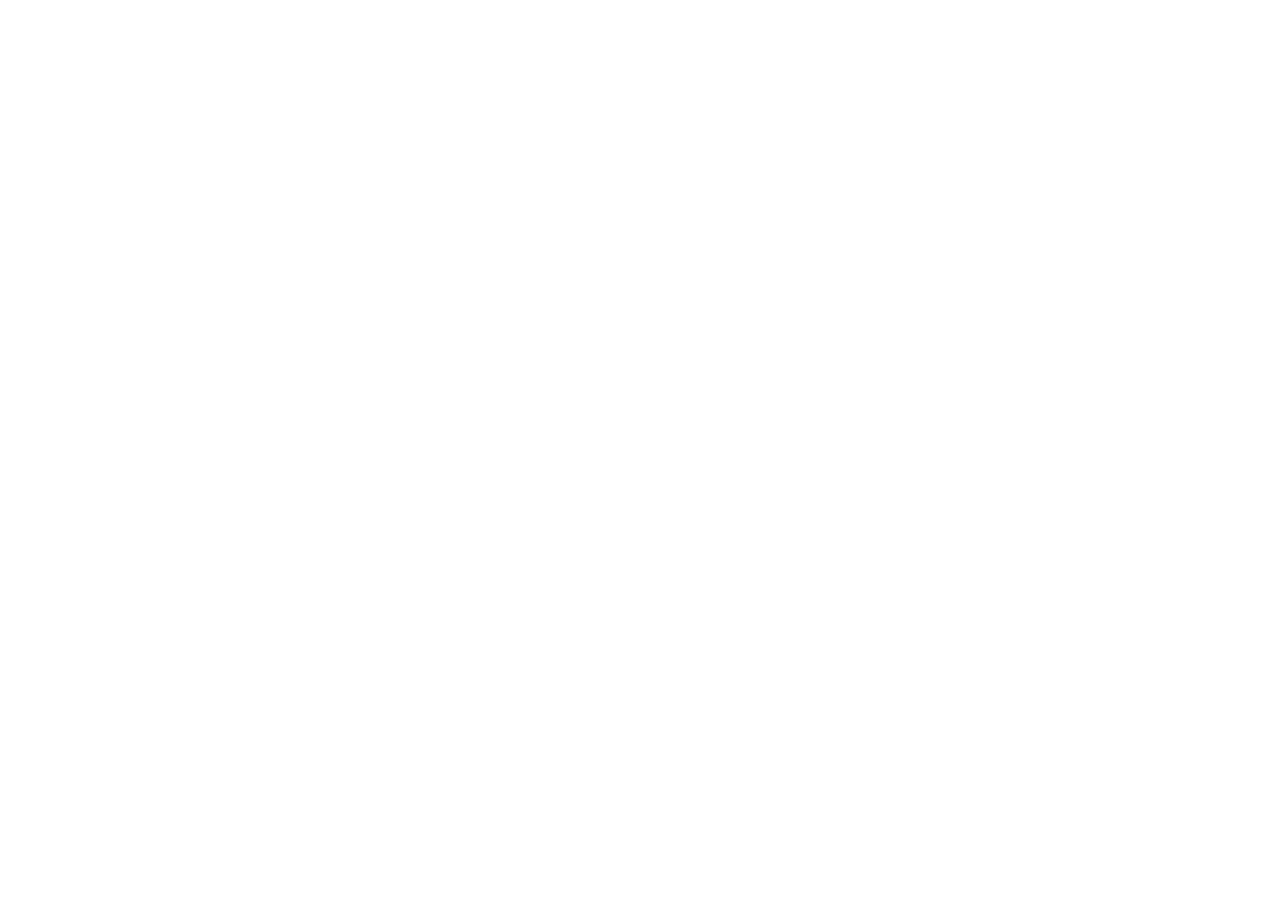
==== index.html @ 3b470f63 "Comienzo del proyecto" ====
<!DOCTYPE html>
<html lang="en">
<head>
    <meta charset="UTF-8">
    <meta http-equiv="X-UA-Compatible" content="IE=edge">
    <meta name="viewport" content="width=device-width, initial-scale=1.0">
    <title>Document</title>
    <link rel="preconnect" href="https://fonts.googleapis.com">
    <link rel="preconnect" href="https://fonts.gstatic.com" crossorigin>
    <link href="https://fonts.googleapis.com/css2?family=Quicksand:wght@300;500;700&display=swap" rel="stylesheet">
</head>
<body>
    
</body>
</html>
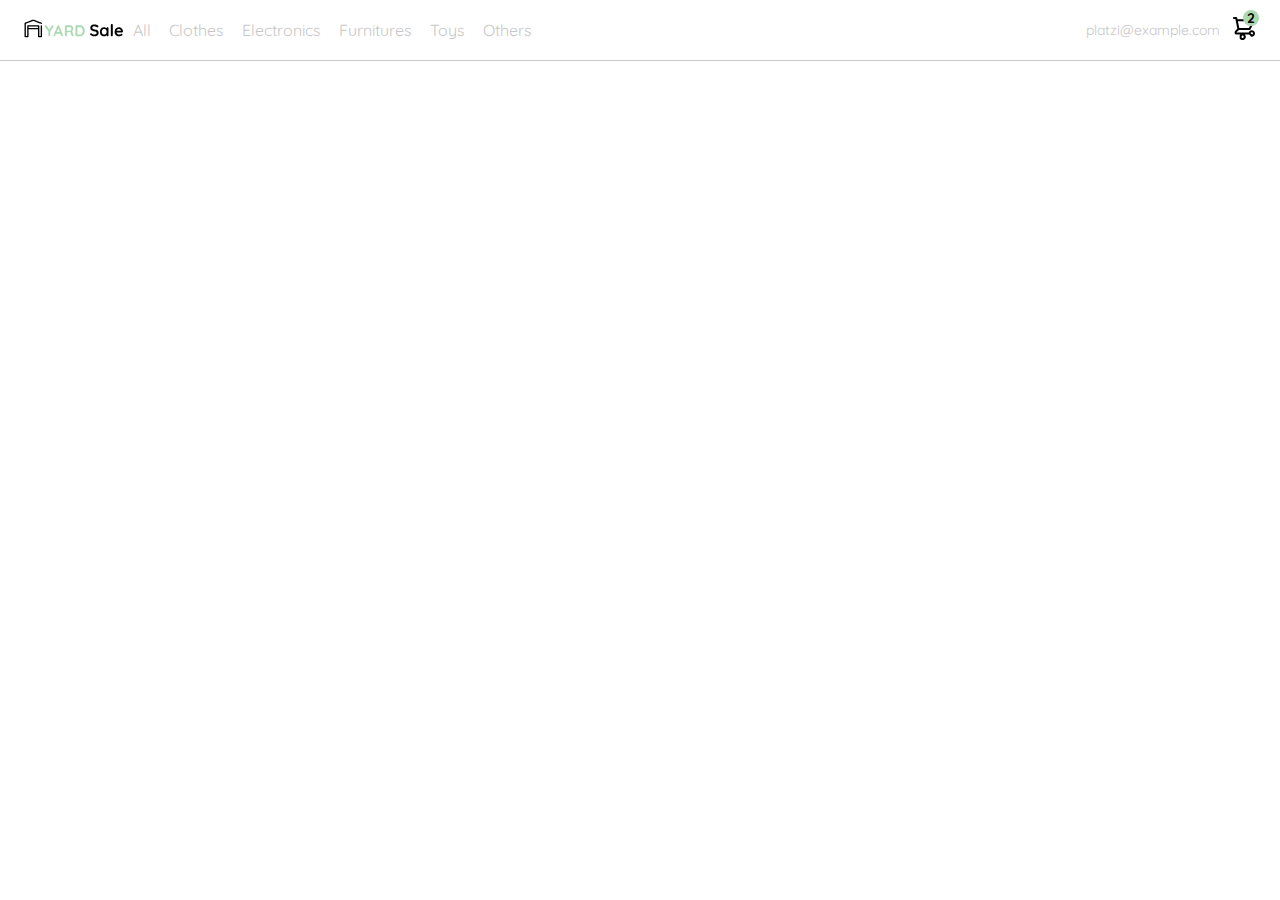
==== commit 0226dc14: "Agregando JS, desde el curso practico de JS" ====
--- a/index.html
+++ b/index.html
@@ -4,12 +4,66 @@
     <meta charset="UTF-8">
     <meta http-equiv="X-UA-Compatible" content="IE=edge">
     <meta name="viewport" content="width=device-width, initial-scale=1.0">
-    <title>Document</title>
+    <title>YardSale: tienda online de cositas chidas</title>
+    <link rel="stylesheet" href="/CSS/style-navbar.css">
+    <link rel="stylesheet" href="CSS/style-menu-desktop.css">
     <link rel="preconnect" href="https://fonts.googleapis.com">
     <link rel="preconnect" href="https://fonts.gstatic.com" crossorigin>
     <link href="https://fonts.googleapis.com/css2?family=Quicksand:wght@300;500;700&display=swap" rel="stylesheet">
+    <link rel="stylesheet" href="/CSS/style-desktop-navbar.css" media="(max-width: 640px)">
+    <link rel="stylesheet" href="./CSS/style-desktop-pagina-inicio.css" media="(max-width: 640px)">
+    
 </head>
 <body>
-    
+    <nav>
+        <img src="/Asset/icons/icon_menu.svg" alt="menu" class="menu">
+
+        <div class="navbar-left">
+            <img src="/Asset/logos/logo_yard_sale.svg" alt="logo" class="logo">
+            <ul> 
+                <li>
+                    <a href="/">All</a>
+                </li>
+                <li>
+                    <a href="">Clothes</a>
+                </li>
+                <li>
+                    <a href="">Electronics</a>
+                </li>
+                <li>
+                    <a href="">Furnitures</a>
+                </li>
+                <li>
+                    <a href="">Toys</a>
+                </li>
+                <li>
+                    <a href="">Others</a>
+                </li>
+            </ul>
+        </div>
+        <div class="navbar-right">
+            <ul>
+                <li class="navbar-email">platzi@example.com</li>
+                <li class="navbar-shopping-cart">
+                    <img src="/Asset/icons/icon_shopping_cart.svg" alt="shopping-cart">
+                    <div>2</div>
+                </li>
+            </ul>
+        </div>
+        <div class="desktop-menu inactive">
+            <ul>
+                <li>
+                    <a href="/" class="title">My orders</a>
+                </li>
+                <li>
+                    <a href="/">My account</a>
+                </li>
+                <li>
+                    <a href="/">Sign out</a>
+                </li>
+            </ul>
+        </div> 
+    </nav>
+    <script src="/main.js"></script>
 </body>
 </html>--- a/CSS/style-navbar.css
+++ b/CSS/style-navbar.css
@@ -0,0 +1,82 @@
+:root {
+    --very-light-pink: #c7c7c7;
+    --white : #FFFFFF;
+    --black : #000000;
+    --hospital-green : #acd9b2;
+    --text-input-field :#F7F7F7;
+    --dark : #232830; 
+    --sm: 14px;
+    --md: 16px;
+    --lg: 18px;
+}
+html {
+    font-size: 62.5%;
+    font-family: 'Quicksand', sans-serif;
+}
+body {
+    margin: 0;
+}
+nav {
+    display: flex;
+    justify-content: space-between;
+    padding: 0 24px;
+    border-bottom: 1px solid var(--very-light-pink);
+}
+.menu {
+    display: none;
+}
+.logo {
+    width: 100px;
+}
+.navbar-left{
+    display: flex;
+}
+.navbar-left ul {
+    margin-left: 12px;
+    font-size: var(--md);
+}
+.navbar-left ul li a,
+.navbar-right ul li a {
+    text-decoration: none;
+    color: var(--very-light-pink);
+    border: 1px solid var(--white);
+    padding: 8px;
+    border-radius: 8px;
+} 
+.navbar-left ul li a:hover,
+.navbar-right ul li a:hover {
+    border: 1px solid var(--hospital-green);
+    color: var(--hospital-green);
+} 
+.navbar-left ul,
+.navbar-right ul {
+    list-style: none;
+    padding: 0;
+    margin: 0;
+    display: flex;
+    align-items: center;
+    height: 60px;
+}
+.navbar-email {
+    color: var(--very-light-pink);
+    cursor: pointer;
+    font-size: var(--sm);
+    margin-right: 12px;
+}
+.navbar-shopping-cart {
+    position: relative;
+}
+.navbar-shopping-cart div {
+    width: 16px;
+    height: 16px;
+    background-color: var(--hospital-green);
+    border-radius: 50%;
+    font-size: var(--sm);
+    font-weight: bold;
+    position: absolute;
+    top: -6px;
+    right: -3px;
+    display: flex;
+    justify-content: center;
+    align-items: center;
+}
--- a/CSS/style-menu-desktop.css
+++ b/CSS/style-menu-desktop.css
@@ -0,0 +1,59 @@
+:root {
+    --very-light-pink: #c7c7c7;
+    --white : #FFFFFF;
+    --black : #000000;
+    --hospital-green : #acd9b2;
+    --text-input-field :#F7F7F7;
+    --dark : #232830; 
+    --sm: 14px;
+    --md: 16px;
+    --lg: 18px;
+}
+html {
+    font-size: 62.5%;
+    font-family: 'Quicksand', sans-serif;
+}
+body {
+    margin: 0;
+}
+.inactive {
+    display: none;
+}
+.desktop-menu  {
+    position: absolute;
+    top: 65px;
+    right: 60px;
+    background: var(--white);
+    width: 100px;
+    height: auto;
+    border: 1px solid var(--very-light-pink);
+    border-radius: 6px;
+    padding: 20px 20px 0 20px;
+}
+.desktop-menu ul {
+    list-style: none;
+    padding: 0;
+    margin: 0;
+}
+.desktop-menu ul li {
+    text-align: end;
+}
+.desktop-menu ul li:nth-child(1),
+.desktop-menu ul li:nth-child(2) {
+    font-weight: bold;
+}
+.desktop-menu ul li:last-child {
+    padding-top: 20px;
+    border-top: 1px solid var(--very-light-pink);
+}
+.desktop-menu ul li:last-child a {
+    color: var(--hospital-green);
+    font-size: var(--sm);
+}
+.desktop-menu ul li a {
+    color: var(--black);
+    font-size: var(--md);
+    text-decoration: none;
+    margin-bottom: 20px;
+    display: inline-block ;
+}--- a/CSS/style-desktop-navbar.css
+++ b/CSS/style-desktop-navbar.css
@@ -0,0 +1,10 @@
+.menu {
+    display: block;
+
+}
+.navbar-left ul {
+    display: none;
+}
+.navbar-email {
+    display: none;
+}
--- a/CSS/style-desktop-pagina-inicio.css
+++ b/CSS/style-desktop-pagina-inicio.css
@@ -0,0 +1,10 @@
+.cards-container {
+    grid-template-columns: repeat(auto-fill, 140px);
+}
+.product-card {
+    width: 140px;
+}
+.product-card img {
+    width: 140px;
+    height: 140px;
+}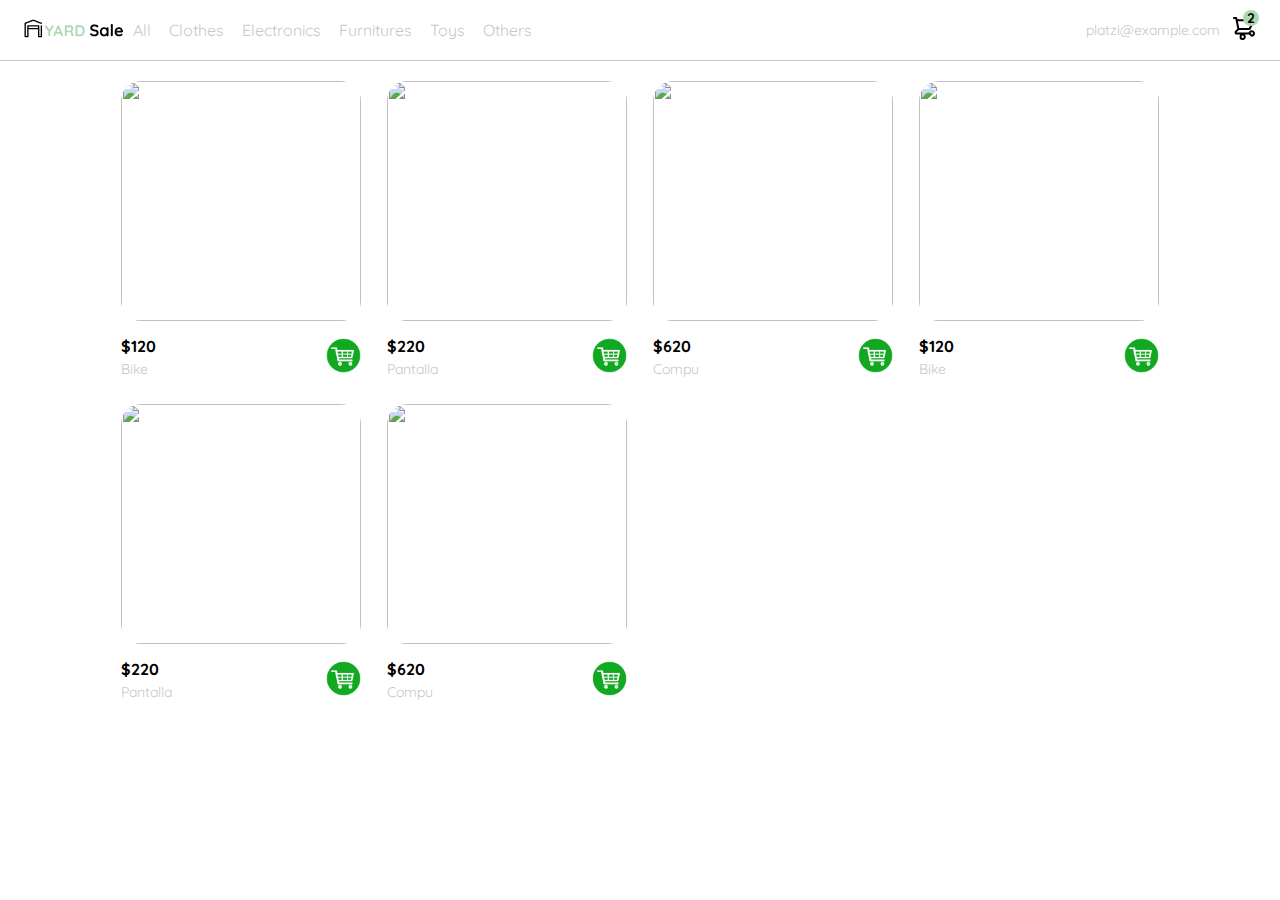
==== commit 58275336: "Listas de productos con JS, con el curso practico de JS" ====
--- a/index.html
+++ b/index.html
@@ -7,10 +7,15 @@
     <title>YardSale: tienda online de cositas chidas</title>
     <link rel="stylesheet" href="/CSS/style-navbar.css">
     <link rel="stylesheet" href="CSS/style-menu-desktop.css">
+    <link rel="stylesheet" href="CSS/style-menu-mobile.css">
+    <link rel="stylesheet" href="/CSS/style-carrito-compra.css">
+    <link rel="stylesheet" href="CSS/style-pagina-inicio.css">
     <link rel="preconnect" href="https://fonts.googleapis.com">
     <link rel="preconnect" href="https://fonts.gstatic.com" crossorigin>
     <link href="https://fonts.googleapis.com/css2?family=Quicksand:wght@300;500;700&display=swap" rel="stylesheet">
     <link rel="stylesheet" href="/CSS/style-desktop-navbar.css" media="(max-width: 640px)">
+    <link rel="stylesheet" href="/CSS/style-mobile-menu-media.css"media="(min-width: 641px)">
+    <link rel="stylesheet" href="/CSS/style-desktop-carrito-compra.css" media="(max-width: 640px)">
     <link rel="stylesheet" href="./CSS/style-desktop-pagina-inicio.css" media="(max-width: 640px)">
     
 </head>
@@ -63,7 +68,115 @@
                 </li>
             </ul>
         </div> 
+        <div class="mobile-menu inactive">
+            <ul>
+                <li>
+                    <a href="/" class="title">CATEGORIES</a>
+                </li>
+                <li>
+                    <a href="/">All</a>
+                </li>
+                <li>
+                    <a href="/">Clothes</a>
+                </li>
+                <li>
+                    <a href="/">Electronics</a>
+                </li>
+                <li>
+                    <a href="/">Furnitures</a>
+                </li>
+                <li>
+                    <a href="/">Toys</a>
+                </li>
+                <li>
+                    <a href="/">Others</a>
+                </li>
+                <li>
+                    <a href="/">Sign out</a>
+                </li>
+            </ul>
+            <ul>
+                <li>
+                    <a href="/">My orders</a>
+                </li>
+                <li>
+                    <a href="/">My account</a>
+                </li>
+            </ul>
+            <ul class="info-account">
+                <li>
+                    <a href="/" class="email">platzi@gmail.com</a>
+                </li>
+                <li>
+                    <a href="/" class="sign-out">Sign out</a>
+                </li>
+            </ul>
+        </div>
     </nav>
+    <aside class="product-detail inactive">
+        <div class="title-container">
+            <img src="/Asset/icons/flechita.svg" alt="arrow">
+            <p class="title">My order</p>
+             
+        </div>
+        <div class="my-order-content">
+
+            <div class="shopping-cart">
+                <figure>
+                    <img src="https://images.pexels.com/photos/276517/pexels-photo-276517.jpeg?auto=compress&cs=tinysrgb&dpr=2&h=650&w=940" alt="bike">
+                </figure>
+                <p>Bike</p>
+                <p>$30.00</p>
+                <img src="/Asset/icons/icon_close.png" alt="close">
+            </div>
+            <div class="shopping-cart">
+                <figure>
+                    <img src="https://images.pexels.com/photos/276517/pexels-photo-276517.jpeg?auto=compress&cs=tinysrgb&dpr=2&h=650&w=940" alt="bike">
+                </figure>
+                <p>Bike</p>
+                <p>$30.00</p>
+                <img src="/Asset/icons/icon_close.png" alt="close">
+            </div>
+            <div class="shopping-cart">
+                <figure>
+                    <img src="https://images.pexels.com/photos/276517/pexels-photo-276517.jpeg?auto=compress&cs=tinysrgb&dpr=2&h=650&w=940" alt="bike">
+                </figure>
+                <p>Bike</p>
+                <p>$30.00</p>
+                <img src="/Asset/icons/icon_close.png" alt="close">
+            </div>
+
+            <div class="order">
+                <p>
+                    <span>Total</span>
+                </p>
+                <p>$560.00</p>
+            </div>
+            <button class="primary-button">
+                Checkout
+            </button>
+        </div>
+    </aside>
+    <section class="main-container">
+        <div class="cards-container">
+
+            <!-- <div class="product-card">
+                <img src="https://images.pexels.com/photos/276517/pexels-photo-276517.jpeg?auto=compress&cs=tinysrgb&dpr=2&h=650&w=940"
+                    alt="">
+                <div class="product-info">
+                    <div>
+                        <p>$120,00</p>
+                        <p>Bike</p>
+                    </div>
+                    <figure>
+                        <img src="/Asset/icons/istockphoto-898475764-170667a.jpg" alt="">
+                    </figure>
+                   
+                </div>
+            </div> -->
+            
+        </div>
+    </section>
     <script src="/main.js"></script>
 </body>
 </html>--- a/CSS/style-menu-mobile.css
+++ b/CSS/style-menu-mobile.css
@@ -0,0 +1,53 @@
+:root {
+    --very-light-pink: #c7c7c7;
+    --white : #FFFFFF;
+    --black : #000000;
+    --hospital-green : #acd9b2;
+    --text-input-field :#F7F7F7;
+    --dark : #232830; 
+    --sm: 14px;
+    --md: 16px;
+    --lg: 18px;
+}
+html {
+    font-size: 62.5%;
+    font-family: 'Quicksand', sans-serif;
+}
+body {
+    margin: 0;
+}
+
+.mobile-menu {
+    background-color: var(--white);
+    position: absolute;
+    top: 60px;
+    padding: 24px;
+}
+.mobile-menu a {
+    text-decoration: none;
+    color: var(--black);
+    font-weight: bold;
+    font-size: var(--md);
+}
+.mobile-menu ul {
+    padding: 0;
+    margin: 24px 0 0;
+    list-style: none;
+}
+.mobile-menu ul:nth-child(1) {
+    border-bottom: 1px solid var(--very-light-pink);
+}
+.mobile-menu ul li {
+    margin-bottom: 24px;
+}
+.mobile-menu .email {
+    font-size: var(--sm);
+    font-weight: 300;
+}
+.mobile-menu .sign-out {
+    color: var(--hospital-green);
+    font-size: var(--sm);
+}
+.mobile-menu .info-account {
+    margin-top: 90px;
+}
--- a/CSS/style-carrito-compra.css
+++ b/CSS/style-carrito-compra.css
@@ -0,0 +1,96 @@
+:root {
+    --very-light-pink: #c7c7c7;
+    --white : #FFFFFF;
+    --black : #000000;
+    --hospital-green : #acd9b2;
+    --text-input-field :#F7F7F7;
+    --dark : #232830; 
+    --sm: 14px;
+    --md: 16px;
+    --lg: 18px;
+}
+html {
+    font-size: 62.5%;
+    font-family: 'Quicksand', sans-serif;
+}
+body {
+    margin: 0;
+}
+.product-detail {
+    background-color: var(--white);
+    width: 360px;
+    padding: 0px 24px;
+    box-sizing: border-box;
+    position: absolute;
+    right: 0;
+}
+.title-container {
+    display: flex;
+}
+.title-container img {
+    transform: rotate(180deg);
+    margin-right: 14px;
+}
+.title{
+    font-size: var(--lg);
+    font-weight: bold;
+}
+.order {
+    display: grid;
+    grid-template-columns: auto 1fr;
+    gap: 16px;
+    align-items: center;
+    background-color: var(--text-input-field);
+    margin-bottom: 24px;
+    border-radius: 8px;
+    padding: 0 24px;
+}
+.order p:nth-child(1) {
+    display: flex;
+    flex-direction: column;
+}
+.order p span:nth-child(1) {
+    font-size: var(--md);
+    font-weight: bold;
+}
+
+.order p:nth-child(2) {
+    text-align: end;
+    font-size: var(--md);
+    font-weight: bold;
+}
+.shopping-cart {
+    display: grid;
+    grid-template-columns: auto 1fr auto auto;
+    gap: 16px;
+    margin-bottom: 24px;
+    align-items: center;
+}
+.shopping-cart figure {
+    margin: 0;
+}
+.shopping-cart figure img {
+    width: 70px;
+    height: 70px;
+    border-radius: 20px;
+    object-fit: cover;
+}
+.shopping-cart p:nth-child(2) {
+    color: var(--very-light-pink);
+
+}
+.shopping-cart p:nth-child(3) {
+    font-size: var(--md);
+    font-weight: bold;
+}
+.primary-button {
+    background-color: var(--hospital-green);
+    border-radius: 8px;
+    border: none;
+    color: var(--white);
+    width: 100%;
+    cursor: pointer;
+    font-size: var(--md);
+    font-weight: bold;
+    height: 50px;
+}
--- a/CSS/style-pagina-inicio.css
+++ b/CSS/style-pagina-inicio.css
@@ -0,0 +1,60 @@
+:root {
+    --very-light-pink: #c7c7c7;
+    --white : #FFFFFF;
+    --black : #000000;
+    --hospital-green : #acd9b2;
+    --text-input-field :#F7F7F7;
+    --dark : #232830; 
+    --sm: 14px;
+    --md: 16px;
+    --lg: 18px;
+}
+html {
+    font-size: 62.5%;
+    font-family: 'Quicksand', sans-serif;
+}
+body {
+    margin: 0;
+}
+
+.cards-container {
+    margin-top: 20px;
+    display: grid;
+    grid-template-columns: repeat(auto-fill, 240px);
+    gap: 26px;
+    place-content: center;
+  }
+  .product-card {
+    width: 240px;
+  }
+  .product-card img {
+    width: 240px;
+    height: 240px;
+    border-radius: 20px;
+    object-fit: cover;
+  }
+  .product-info {
+    display: flex;
+    justify-content: space-between;
+    align-items: center;
+    margin-top: 12px;
+  }
+  .product-info figure {
+    margin: 0;
+  }
+  .product-info figure img {
+    width: 35px;
+    height: 35px;
+  }
+  .product-info div p:nth-child(1) {
+    font-weight: bold;
+    font-size: var(--md);
+    margin-top: 0;
+    margin-bottom: 4px;
+  }
+  .product-info div p:nth-child(2) {
+    font-size: var(--sm);
+    margin-top: 0;
+    margin-bottom: 0;
+    color: var(--very-light-pink);
+  }--- a/CSS/style-desktop-navbar.css
+++ b/CSS/style-desktop-navbar.css
@@ -8,3 +8,6 @@
 .navbar-email {
     display: none;
 }
+.desktop-menu {
+    display: none;
+}
--- a/CSS/style-mobile-menu-media.css
+++ b/CSS/style-mobile-menu-media.css
@@ -0,0 +1,3 @@
+.mobile-menu {
+    display: none;
+}--- a/CSS/style-desktop-carrito-compra.css
+++ b/CSS/style-desktop-carrito-compra.css
@@ -0,0 +1,3 @@
+.product-detail {
+    width: 100%;
+}
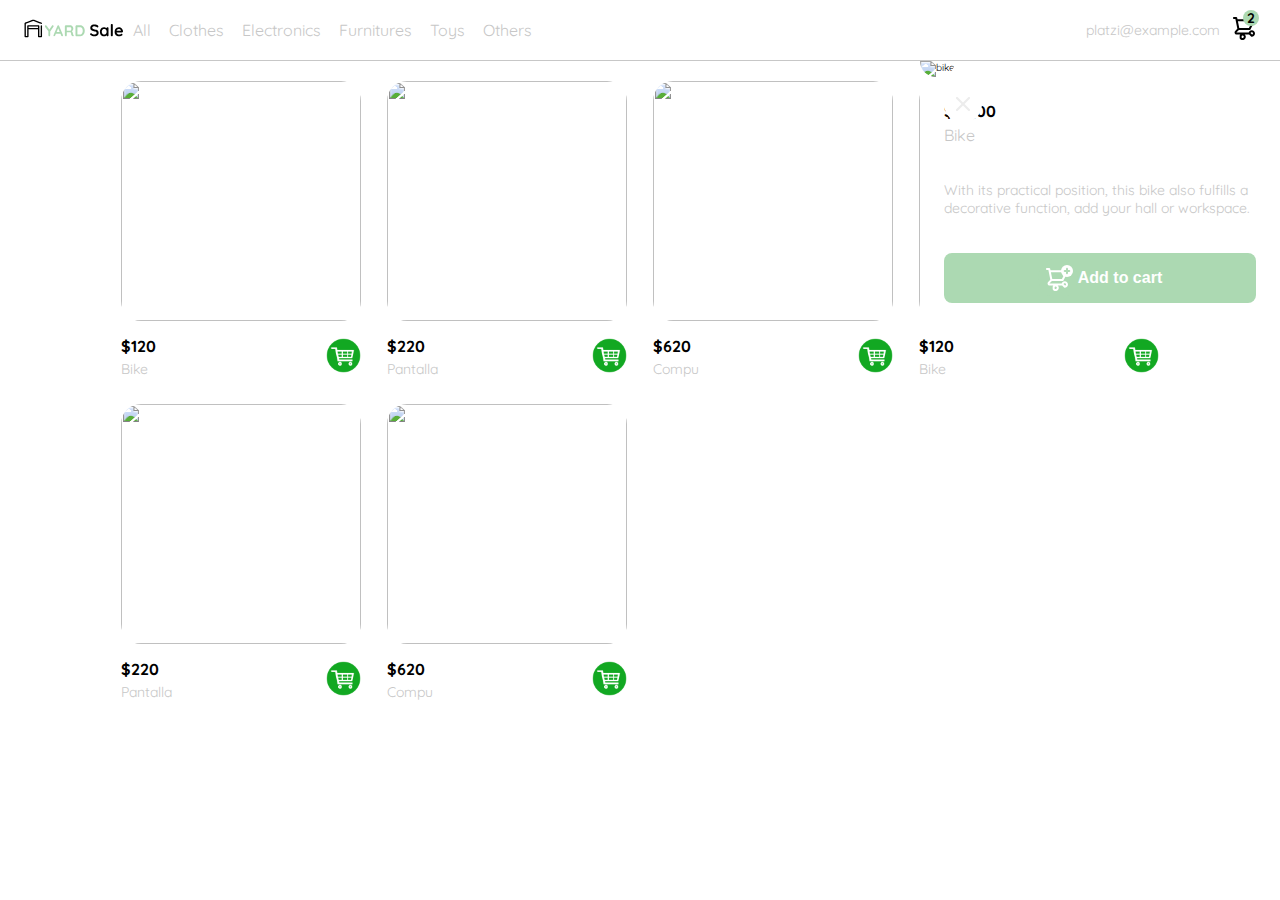
==== commit f3cc66f1: "Agregando Detalle de producto al index.html, y arreglando estilos en css" ====
--- a/index.html
+++ b/index.html
@@ -10,6 +10,7 @@
     <link rel="stylesheet" href="CSS/style-menu-mobile.css">
     <link rel="stylesheet" href="/CSS/style-carrito-compra.css">
     <link rel="stylesheet" href="CSS/style-pagina-inicio.css">
+    <link rel="stylesheet" href="/CSS/style-detalle-producto.css">
     <link rel="preconnect" href="https://fonts.googleapis.com">
     <link rel="preconnect" href="https://fonts.gstatic.com" crossorigin>
     <link href="https://fonts.googleapis.com/css2?family=Quicksand:wght@300;500;700&display=swap" rel="stylesheet">
@@ -17,6 +18,7 @@
     <link rel="stylesheet" href="/CSS/style-mobile-menu-media.css"media="(min-width: 641px)">
     <link rel="stylesheet" href="/CSS/style-desktop-carrito-compra.css" media="(max-width: 640px)">
     <link rel="stylesheet" href="./CSS/style-desktop-pagina-inicio.css" media="(max-width: 640px)">
+    <link rel="stylesheet" href="/CSS/style-desktop-detalle-producto.css" media="(max-width: 640px)">
     
 </head>
 <body>
@@ -113,7 +115,7 @@
             </ul>
         </div>
     </nav>
-    <aside class="product-detail inactive">
+    <aside id = "shoppingCartContainer" class="inactive">
         <div class="title-container">
             <img src="/Asset/icons/flechita.svg" alt="arrow">
             <p class="title">My order</p>
@@ -154,6 +156,22 @@
             </div>
             <button class="primary-button">
                 Checkout
+            </button>
+        </div>
+    </aside>
+    <aside id = "product-detail" class="">
+        <div class="product-detail-close">
+            <img src="/Asset/icons/icon_close.png" alt="close">
+        </div>
+        <img src="https://images.pexels.com/photos/276517/pexels-photo-276517.jpeg?auto=compress&cs=tinysrgb&dpr=2&h=650&w=940" alt="bike">
+
+        <div class="product-info">
+            <p>$35,00</p>
+            <p>Bike</p>
+            <p>With its practical position, this bike also fulfills a decorative function, add your hall or workspace.</p>
+            <button class="primary-button add-cart-button">
+                <img src="/Asset/icons/bt_add_to_cart.svg" alt="add to cart">
+                Add to cart
             </button>
         </div>
     </aside>
--- a/CSS/style-menu-mobile.css
+++ b/CSS/style-menu-mobile.css
@@ -22,6 +22,8 @@
     position: absolute;
     top: 60px;
     padding: 24px;
+    left: 0;
+    width: 100%;
 }
 .mobile-menu a {
     text-decoration: none;
--- a/CSS/style-carrito-compra.css
+++ b/CSS/style-carrito-compra.css
@@ -16,13 +16,17 @@
 body {
     margin: 0;
 }
-.product-detail {
+aside {
     background-color: var(--white);
     width: 360px;
-    padding: 0px 24px;
+    
     box-sizing: border-box;
     position: absolute;
     right: 0;
+}
+
+#shoppingCartContainer {
+    padding: 0px 24px;
 }
 .title-container {
     display: flex;
--- a/CSS/style-pagina-inicio.css
+++ b/CSS/style-pagina-inicio.css
@@ -33,26 +33,26 @@
     border-radius: 20px;
     object-fit: cover;
   }
-  .product-info {
+  .product-card .product-info {
     display: flex;
     justify-content: space-between;
     align-items: center;
     margin-top: 12px;
   }
-  .product-info figure {
+  .product-card .product-info figure {
     margin: 0;
   }
-  .product-info figure img {
+  .product-card .product-info figure img {
     width: 35px;
     height: 35px;
   }
-  .product-info div p:nth-child(1) {
+  .product-card .product-info div p:nth-child(1) {
     font-weight: bold;
     font-size: var(--md);
     margin-top: 0;
     margin-bottom: 4px;
   }
-  .product-info div p:nth-child(2) {
+  .product-card .product-info div p:nth-child(2) {
     font-size: var(--sm);
     margin-top: 0;
     margin-bottom: 0;
--- a/CSS/style-detalle-producto.css
+++ b/CSS/style-detalle-producto.css
@@ -0,0 +1,81 @@
+:root {
+    --very-light-pink: #c7c7c7;
+    --white : #FFFFFF;
+    --black : #000000;
+    --hospital-green : #acd9b2;
+    --text-input-field :#F7F7F7;
+    --dark : #232830; 
+    --sm: 14px;
+    --md: 16px;
+    --lg: 18px;
+}
+html {
+    font-size: 62.5%;
+    font-family: 'Quicksand', sans-serif;
+}
+body {
+    margin: 0;
+}
+#product-detail {
+    width: 360px;
+    padding-bottom: 24px;
+    position: absolute;
+    right: 0;
+}
+.product-detail-close {
+    background: var(--white);
+    width: 14px;
+    height: 14px;
+    position: absolute;
+    top: 24px;
+    left: 24px;
+    z-index: 2;
+    padding: 12px;
+    border-radius: 50%;
+}
+.product-detail-close img:hover { 
+    cursor: pointer;
+}
+#product-detail > img:nth-child(2){
+    width: 100%;
+    height: 360px;
+    object-fit: cover;
+    border-radius: 0 0 20px 20px;
+}
+#product-detail .product-info {
+    margin: 24px 24px 0 24px;
+}
+#product-detail .product-info p:nth-child(1){
+    font-weight: bold;
+    font-size: var(--md);
+    margin-top: 0;
+    margin-bottom: 4px;
+}
+#product-detail .product-info p:nth-child(2){
+    color: var(--very-light-pink);
+    font-size: var(--md);
+    margin-top: 0;
+    margin-bottom: 36px;
+}
+#product-detail .product-info p:nth-child(3){
+    color: var(--very-light-pink);
+    font-size: var(--sm);
+    margin-top: 0;
+    margin-bottom: 36px;
+}
+.primary-button {
+    background-color: var(--hospital-green);
+    border-radius: 8px;
+    border: none;
+    color: var(--white);
+    width: 100%;
+    cursor: pointer;
+    font-size: var(--md);
+    font-weight: bold;
+    height: 50px;
+}
+.add-cart-button {
+    display: flex;
+    align-items: center;
+    justify-content: center;
+}--- a/CSS/style-desktop-carrito-compra.css
+++ b/CSS/style-desktop-carrito-compra.css
@@ -1,3 +1,3 @@
-.product-detail {
+aside {
     width: 100%;
 }
--- a/CSS/style-desktop-detalle-producto.css
+++ b/CSS/style-desktop-detalle-producto.css
@@ -0,0 +1,3 @@
+#product-detail {
+    width: 100%;
+}
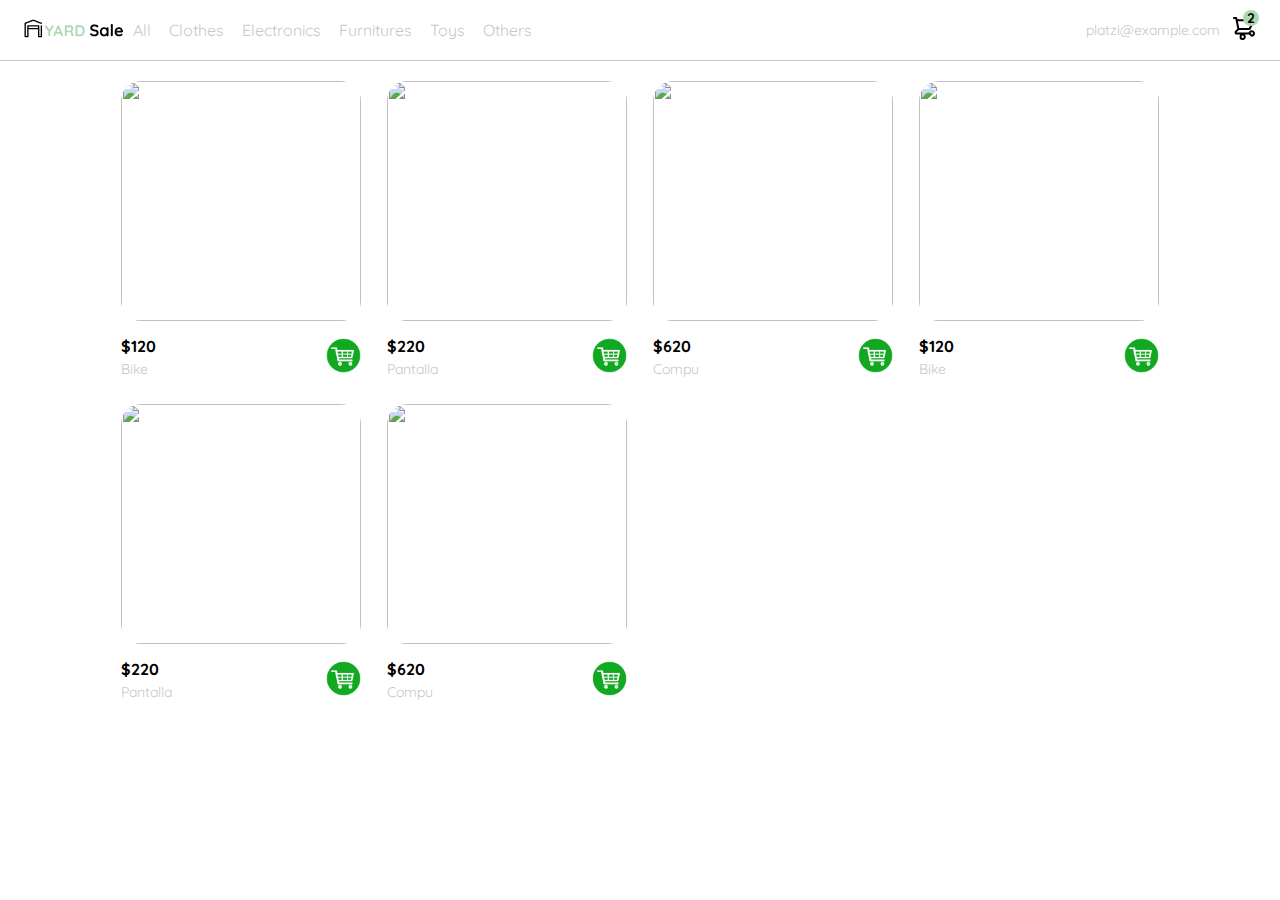
==== commit b6e271ba: "Agregando Js a el detalle de producto, con el curso practico de Js" ====
--- a/index.html
+++ b/index.html
@@ -159,7 +159,7 @@
             </button>
         </div>
     </aside>
-    <aside id = "product-detail" class="">
+    <aside id = "product-detail" class="inactive">
         <div class="product-detail-close">
             <img src="/Asset/icons/icon_close.png" alt="close">
         </div>
